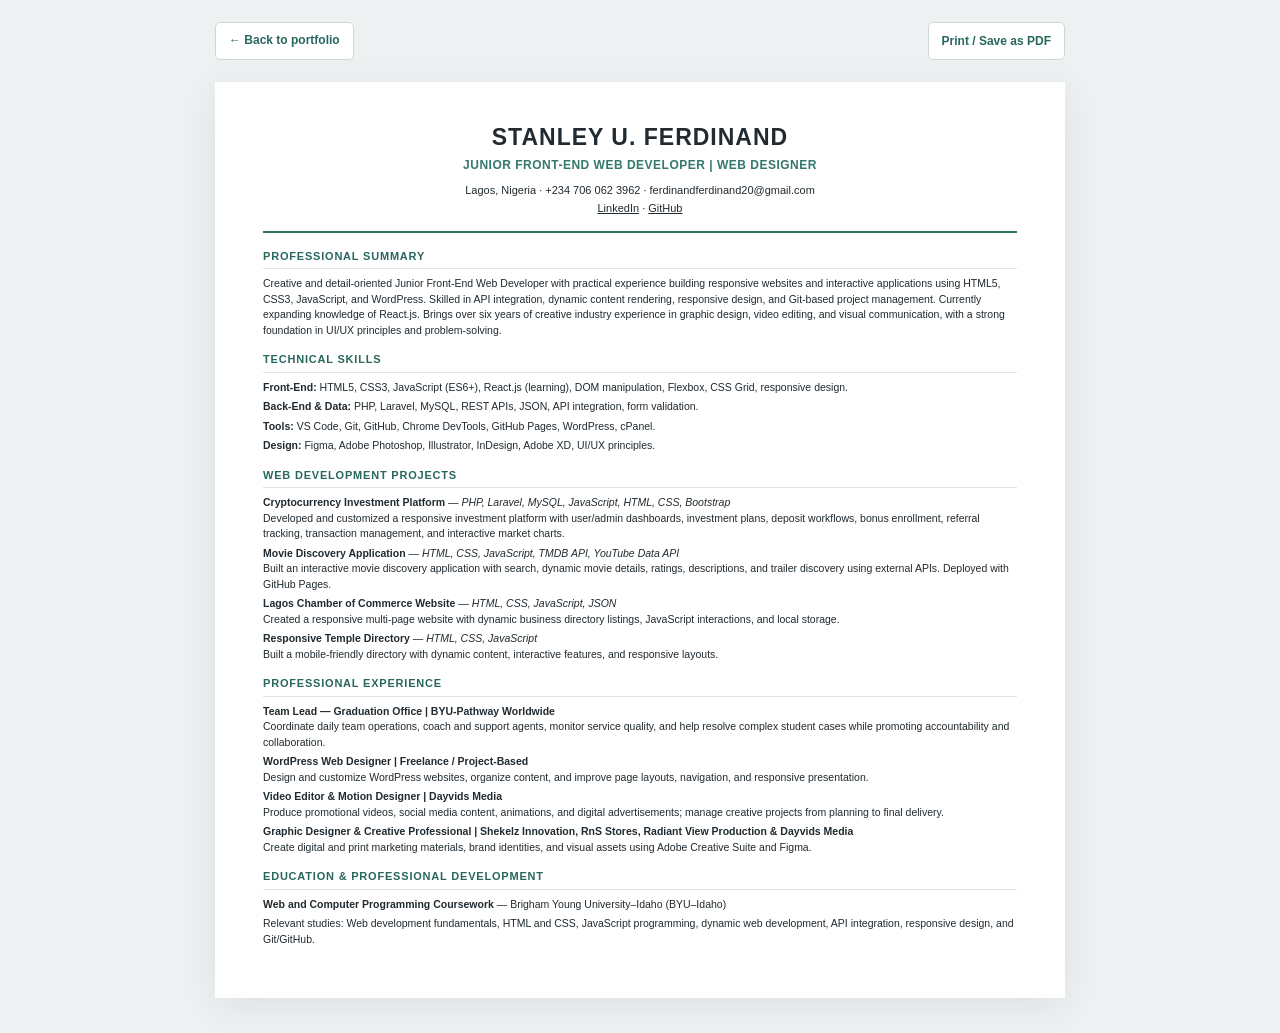
==== cv.html @ 0cbbeea2 "Upload personal portfolio website" ====
<!DOCTYPE html>
<html lang="en"><head><meta charset="UTF-8"><meta name="viewport" content="width=device-width, initial-scale=1.0"><title>Stanley U. Ferdinand | CV</title><link rel="stylesheet" href="cv.css"></head><body>
<div class="toolbar"><a href="index.html">← Back to portfolio</a><button onclick="window.print()">Print / Save as PDF</button></div>
<main class="resume">
<header><h1>STANLEY U. FERDINAND</h1><h2>JUNIOR FRONT-END WEB DEVELOPER | WEB DESIGNER</h2><p>Lagos, Nigeria · +234 706 062 3962 · ferdinandferdinand20@gmail.com</p><p><a href="https://www.linkedin.com/in/stanleyferdinand">LinkedIn</a> · <a href="https://github.com/ferdinandstanley">GitHub</a></p></header>
<section><h3>PROFESSIONAL SUMMARY</h3><p>Creative and detail-oriented Junior Front-End Web Developer with practical experience building responsive websites and interactive applications using HTML5, CSS3, JavaScript, and WordPress. Skilled in API integration, dynamic content rendering, responsive design, and Git-based project management. Currently expanding knowledge of React.js. Brings over six years of creative industry experience in graphic design, video editing, and visual communication, with a strong foundation in UI/UX principles and problem-solving.</p></section>
<section><h3>TECHNICAL SKILLS</h3><p><b>Front-End:</b> HTML5, CSS3, JavaScript (ES6+), React.js (learning), DOM manipulation, Flexbox, CSS Grid, responsive design.</p><p><b>Back-End &amp; Data:</b> PHP, Laravel, MySQL, REST APIs, JSON, API integration, form validation.</p><p><b>Tools:</b> VS Code, Git, GitHub, Chrome DevTools, GitHub Pages, WordPress, cPanel.</p><p><b>Design:</b> Figma, Adobe Photoshop, Illustrator, InDesign, Adobe XD, UI/UX principles.</p></section>
<section><h3>WEB DEVELOPMENT PROJECTS</h3><p><b>Cryptocurrency Investment Platform</b> <i>— PHP, Laravel, MySQL, JavaScript, HTML, CSS, Bootstrap</i><br>Developed and customized a responsive investment platform with user/admin dashboards, investment plans, deposit workflows, bonus enrollment, referral tracking, transaction management, and interactive market charts.</p><p><b>Movie Discovery Application</b> <i>— HTML, CSS, JavaScript, TMDB API, YouTube Data API</i><br>Built an interactive movie discovery application with search, dynamic movie details, ratings, descriptions, and trailer discovery using external APIs. Deployed with GitHub Pages.</p><p><b>Lagos Chamber of Commerce Website</b> <i>— HTML, CSS, JavaScript, JSON</i><br>Created a responsive multi-page website with dynamic business directory listings, JavaScript interactions, and local storage.</p><p><b>Responsive Temple Directory</b> <i>— HTML, CSS, JavaScript</i><br>Built a mobile-friendly directory with dynamic content, interactive features, and responsive layouts.</p></section>
<section><h3>PROFESSIONAL EXPERIENCE</h3><p><b>Team Lead — Graduation Office | BYU-Pathway Worldwide</b><br>Coordinate daily team operations, coach and support agents, monitor service quality, and help resolve complex student cases while promoting accountability and collaboration.</p><p><b>WordPress Web Designer | Freelance / Project-Based</b><br>Design and customize WordPress websites, organize content, and improve page layouts, navigation, and responsive presentation.</p><p><b>Video Editor &amp; Motion Designer | Dayvids Media</b><br>Produce promotional videos, social media content, animations, and digital advertisements; manage creative projects from planning to final delivery.</p><p><b>Graphic Designer &amp; Creative Professional | Shekelz Innovation, RnS Stores, Radiant View Production &amp; Dayvids Media</b><br>Create digital and print marketing materials, brand identities, and visual assets using Adobe Creative Suite and Figma.</p></section>
<section><h3>EDUCATION &amp; PROFESSIONAL DEVELOPMENT</h3><p><b>Web and Computer Programming Coursework</b> — Brigham Young University–Idaho (BYU–Idaho)</p><p>Relevant studies: Web development fundamentals, HTML and CSS, JavaScript programming, dynamic web development, API integration, responsive design, and Git/GitHub.</p></section>
</main></body></html>
---- cv.css ----
*{box-sizing:border-box}body{margin:0;background:#eef1f2;color:#202a30;font:11px/1.48 Arial,sans-serif}.toolbar{max-width:850px;margin:22px auto;display:flex;justify-content:space-between}.toolbar a,.toolbar button{color:#28675d;font-weight:bold;text-decoration:none;border:1px solid #cbd8d3;background:#fff;border-radius:5px;padding:9px 13px;font-size:12px;cursor:pointer}.resume{max-width:850px;margin:0 auto 35px;background:#fff;padding:38px 48px;box-shadow:0 8px 35px #1b303015}header{text-align:center;border-bottom:2px solid #2e7569;padding-bottom:13px;margin-bottom:15px}h1{font-size:23px;letter-spacing:1px;margin:0 0 3px}header h2{font-size:12px;color:#34786d;letter-spacing:.5px;margin:0 0 7px}header p{margin:2px}a{color:inherit}section{margin:13px 0}section h3{font-size:11px;color:#28675d;letter-spacing:.8px;border-bottom:1px solid #dce5e1;padding-bottom:4px;margin:0 0 7px}p{margin:4px 0}section p{font-size:10.5px}@media print{body{background:#fff;font-size:10px}.toolbar{display:none}.resume{max-width:none;margin:0;padding:12mm 14mm;box-shadow:none}section{margin:10px 0}header{padding-bottom:9px;margin-bottom:10px}h1{font-size:20px}section p{font-size:9.5px}@page{size:A4;margin:8mm}}
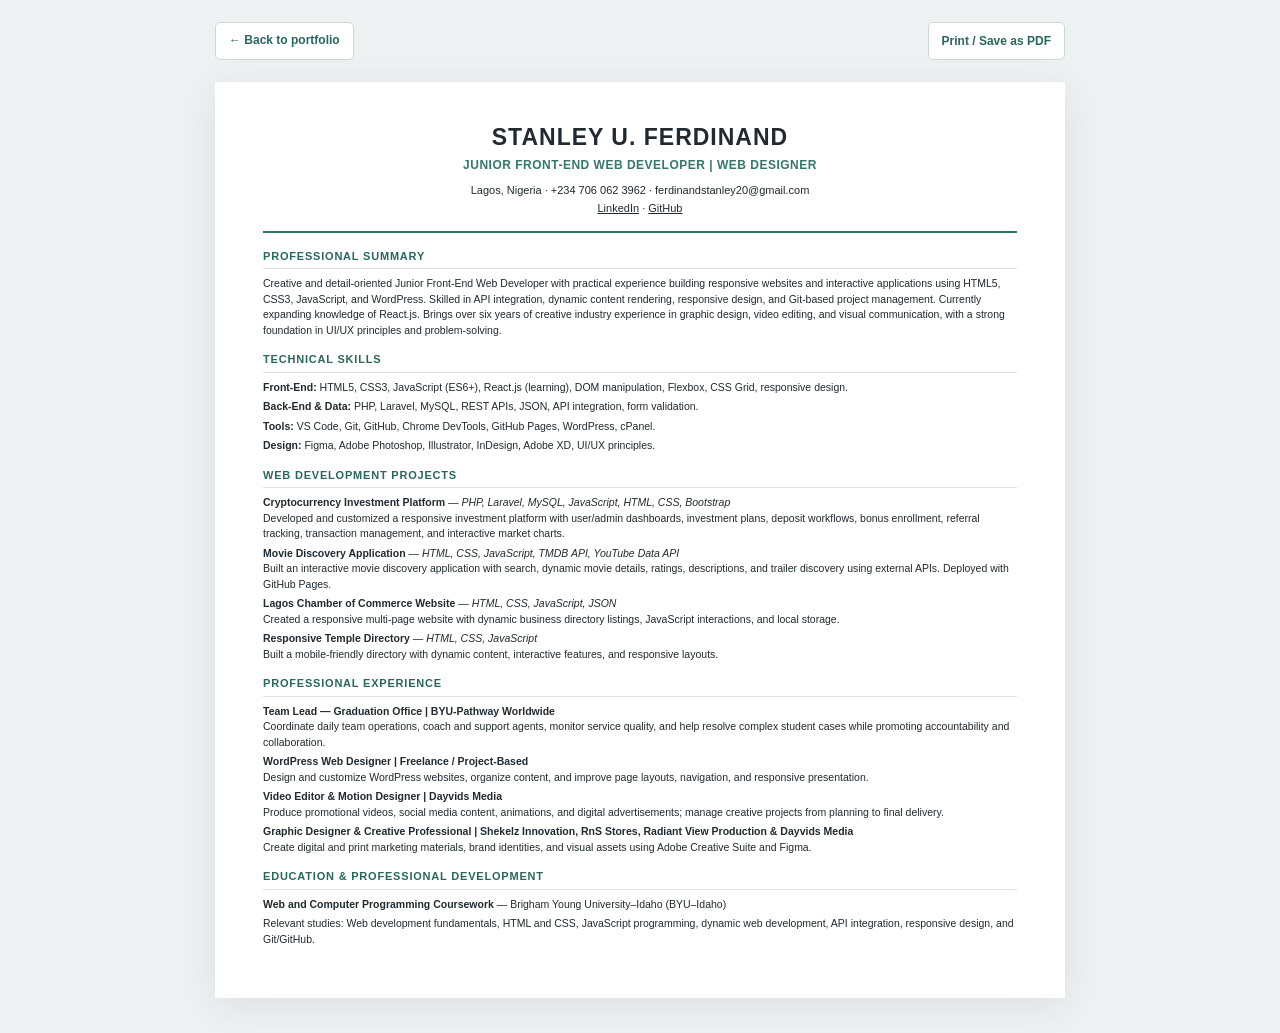
==== commit 9527f677: "Fix email address in CV header Updated contact email in header section." ====
--- a/cv.html
+++ b/cv.html
@@ -2,7 +2,7 @@
 <html lang="en"><head><meta charset="UTF-8"><meta name="viewport" content="width=device-width, initial-scale=1.0"><title>Stanley U. Ferdinand | CV</title><link rel="stylesheet" href="cv.css"></head><body>
 <div class="toolbar"><a href="index.html">← Back to portfolio</a><button onclick="window.print()">Print / Save as PDF</button></div>
 <main class="resume">
-<header><h1>STANLEY U. FERDINAND</h1><h2>JUNIOR FRONT-END WEB DEVELOPER | WEB DESIGNER</h2><p>Lagos, Nigeria · +234 706 062 3962 · ferdinandferdinand20@gmail.com</p><p><a href="https://www.linkedin.com/in/stanleyferdinand">LinkedIn</a> · <a href="https://github.com/ferdinandstanley">GitHub</a></p></header>
+<header><h1>STANLEY U. FERDINAND</h1><h2>JUNIOR FRONT-END WEB DEVELOPER | WEB DESIGNER</h2><p>Lagos, Nigeria · +234 706 062 3962 · ferdinandstanley20@gmail.com</p><p><a href="https://www.linkedin.com/in/stanleyferdinand">LinkedIn</a> · <a href="https://github.com/ferdinandstanley">GitHub</a></p></header>
 <section><h3>PROFESSIONAL SUMMARY</h3><p>Creative and detail-oriented Junior Front-End Web Developer with practical experience building responsive websites and interactive applications using HTML5, CSS3, JavaScript, and WordPress. Skilled in API integration, dynamic content rendering, responsive design, and Git-based project management. Currently expanding knowledge of React.js. Brings over six years of creative industry experience in graphic design, video editing, and visual communication, with a strong foundation in UI/UX principles and problem-solving.</p></section>
 <section><h3>TECHNICAL SKILLS</h3><p><b>Front-End:</b> HTML5, CSS3, JavaScript (ES6+), React.js (learning), DOM manipulation, Flexbox, CSS Grid, responsive design.</p><p><b>Back-End &amp; Data:</b> PHP, Laravel, MySQL, REST APIs, JSON, API integration, form validation.</p><p><b>Tools:</b> VS Code, Git, GitHub, Chrome DevTools, GitHub Pages, WordPress, cPanel.</p><p><b>Design:</b> Figma, Adobe Photoshop, Illustrator, InDesign, Adobe XD, UI/UX principles.</p></section>
 <section><h3>WEB DEVELOPMENT PROJECTS</h3><p><b>Cryptocurrency Investment Platform</b> <i>— PHP, Laravel, MySQL, JavaScript, HTML, CSS, Bootstrap</i><br>Developed and customized a responsive investment platform with user/admin dashboards, investment plans, deposit workflows, bonus enrollment, referral tracking, transaction management, and interactive market charts.</p><p><b>Movie Discovery Application</b> <i>— HTML, CSS, JavaScript, TMDB API, YouTube Data API</i><br>Built an interactive movie discovery application with search, dynamic movie details, ratings, descriptions, and trailer discovery using external APIs. Deployed with GitHub Pages.</p><p><b>Lagos Chamber of Commerce Website</b> <i>— HTML, CSS, JavaScript, JSON</i><br>Created a responsive multi-page website with dynamic business directory listings, JavaScript interactions, and local storage.</p><p><b>Responsive Temple Directory</b> <i>— HTML, CSS, JavaScript</i><br>Built a mobile-friendly directory with dynamic content, interactive features, and responsive layouts.</p></section>
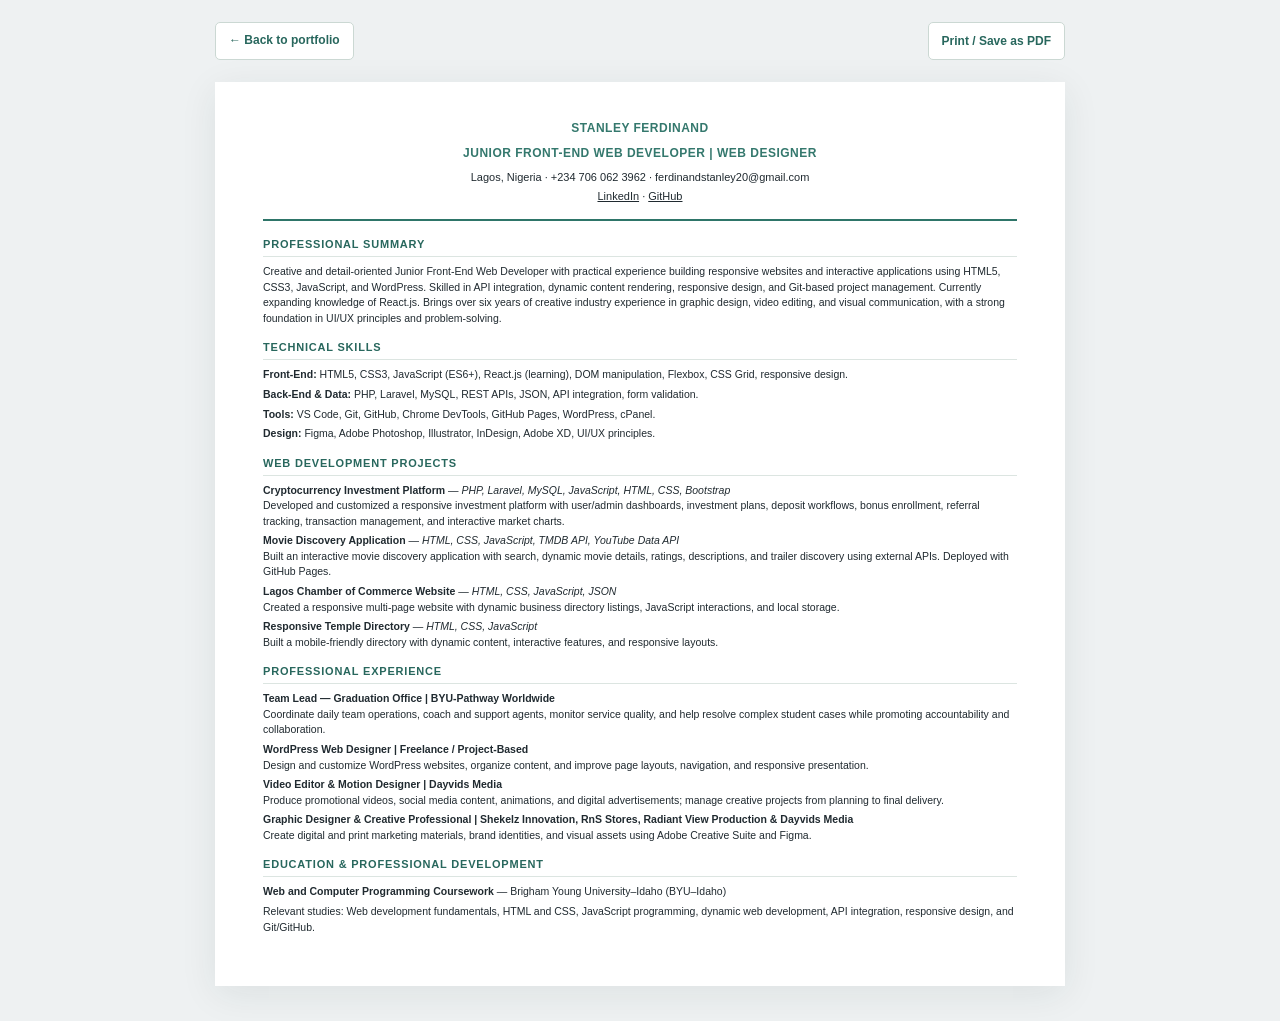
==== commit bc12eaf3: "Fix header name and formatting in cv.html" ====
--- a/cv.html
+++ b/cv.html
@@ -1,8 +1,8 @@
 <!DOCTYPE html>
-<html lang="en"><head><meta charset="UTF-8"><meta name="viewport" content="width=device-width, initial-scale=1.0"><title>Stanley U. Ferdinand | CV</title><link rel="stylesheet" href="cv.css"></head><body>
+<html lang="en"><head><meta charset="UTF-8"><meta name="viewport" content="width=device-width, initial-scale=1.0"><title>Stanley Ferdinand | CV</title><link rel="stylesheet" href="cv.css"></head><body>
 <div class="toolbar"><a href="index.html">← Back to portfolio</a><button onclick="window.print()">Print / Save as PDF</button></div>
 <main class="resume">
-<header><h1>STANLEY U. FERDINAND</h1><h2>JUNIOR FRONT-END WEB DEVELOPER | WEB DESIGNER</h2><p>Lagos, Nigeria · +234 706 062 3962 · ferdinandstanley20@gmail.com</p><p><a href="https://www.linkedin.com/in/stanleyferdinand">LinkedIn</a> · <a href="https://github.com/ferdinandstanley">GitHub</a></p></header>
+<header><h2>STANLEY FERDINAND</h2><h2>JUNIOR FRONT-END WEB DEVELOPER | WEB DESIGNER</h2><p>Lagos, Nigeria · +234 706 062 3962 · ferdinandstanley20@gmail.com</p><p><a href="https://www.linkedin.com/in/stanleyferdinand">LinkedIn</a> · <a href="https://github.com/ferdinandstanley">GitHub</a></p></header>
 <section><h3>PROFESSIONAL SUMMARY</h3><p>Creative and detail-oriented Junior Front-End Web Developer with practical experience building responsive websites and interactive applications using HTML5, CSS3, JavaScript, and WordPress. Skilled in API integration, dynamic content rendering, responsive design, and Git-based project management. Currently expanding knowledge of React.js. Brings over six years of creative industry experience in graphic design, video editing, and visual communication, with a strong foundation in UI/UX principles and problem-solving.</p></section>
 <section><h3>TECHNICAL SKILLS</h3><p><b>Front-End:</b> HTML5, CSS3, JavaScript (ES6+), React.js (learning), DOM manipulation, Flexbox, CSS Grid, responsive design.</p><p><b>Back-End &amp; Data:</b> PHP, Laravel, MySQL, REST APIs, JSON, API integration, form validation.</p><p><b>Tools:</b> VS Code, Git, GitHub, Chrome DevTools, GitHub Pages, WordPress, cPanel.</p><p><b>Design:</b> Figma, Adobe Photoshop, Illustrator, InDesign, Adobe XD, UI/UX principles.</p></section>
 <section><h3>WEB DEVELOPMENT PROJECTS</h3><p><b>Cryptocurrency Investment Platform</b> <i>— PHP, Laravel, MySQL, JavaScript, HTML, CSS, Bootstrap</i><br>Developed and customized a responsive investment platform with user/admin dashboards, investment plans, deposit workflows, bonus enrollment, referral tracking, transaction management, and interactive market charts.</p><p><b>Movie Discovery Application</b> <i>— HTML, CSS, JavaScript, TMDB API, YouTube Data API</i><br>Built an interactive movie discovery application with search, dynamic movie details, ratings, descriptions, and trailer discovery using external APIs. Deployed with GitHub Pages.</p><p><b>Lagos Chamber of Commerce Website</b> <i>— HTML, CSS, JavaScript, JSON</i><br>Created a responsive multi-page website with dynamic business directory listings, JavaScript interactions, and local storage.</p><p><b>Responsive Temple Directory</b> <i>— HTML, CSS, JavaScript</i><br>Built a mobile-friendly directory with dynamic content, interactive features, and responsive layouts.</p></section>
